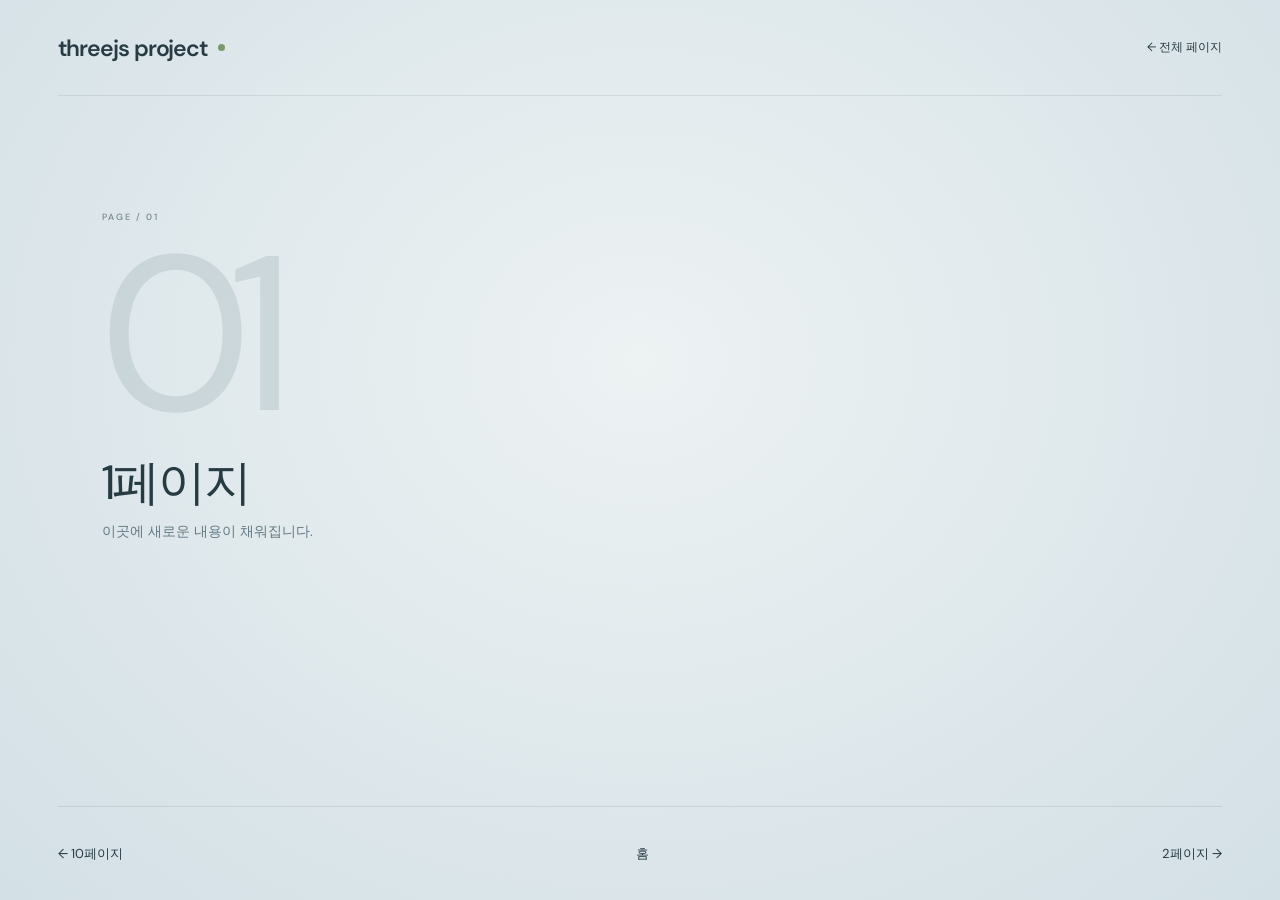
==== pages/1.html @ 6abe5468 "Build interactive Three.js orbit gallery and ten linked pages" ====
<!doctype html><html lang="ko"><head><meta charset="utf-8"><meta name="viewport" content="width=device-width,initial-scale=1"><title>1페이지 · threejs project</title><link rel="stylesheet" href="../style.css"></head><body><header><a class="brand" href="../">threejs project<span class="dot"></span></a><a class="back" href="../">← 전체 페이지</a></header><main class="detail"><span class="eyebrow">PAGE / 01</span><div class="number">01</div><h1>1페이지</h1><p>이곳에 새로운 내용이 채워집니다.</p><!-- 이 페이지의 내용을 여기에 추가하세요. --></main><footer><div class="detail-nav"><a href="10.html">← 10페이지</a><a href="../">홈</a><a href="2.html">2페이지 →</a></div></footer></body></html>
---- style.css ----
@import url('https://fonts.googleapis.com/css2?family=DM+Sans:wght@400;500;600;700&family=Instrument+Serif:ital@0;1&display=swap');
:root{font-family:'DM Sans',Arial,'Malgun Gothic',sans-serif;color:#273b43;background:#dfe9ed}*{box-sizing:border-box}body{margin:0;min-height:100svh;background:radial-gradient(ellipse at 50% 40%,#edf2f3 0,#dce6ea 65%,#d3e0e6 100%)}header{height:96px;margin:0 4.5%;display:flex;align-items:center;justify-content:space-between;border-bottom:1px solid #52697120}.brand{font-size:23px;letter-spacing:-1.1px;font-weight:600;display:flex;align-items:center;gap:10px;color:inherit;text-decoration:none}.dot{width:7px;height:7px;background:#7b9a6c;border-radius:50%}.edition,.eyebrow,.index-label,.count{font-size:10px;letter-spacing:2px;font-weight:500}.edition{color:#637983}#gallery{height:calc(100svh - 190px);min-height:540px;position:relative;overflow:hidden}#stage{position:absolute;inset:0;touch-action:pan-y}#stage canvas{display:block;width:100%;height:100%;outline:none}.intro{position:absolute;top:28px;left:4.5%;pointer-events:none}.eyebrow{font-size:9px;color:#72858d}h1{font-size:clamp(25px,3vw,42px);line-height:1.05;letter-spacing:-1.5px;font-weight:400;margin:13px 0}h1 em{font-family:'Instrument Serif',Georgia,serif;font-weight:400}.guide{position:absolute;bottom:10px;left:0;right:0;display:flex;align-items:center;justify-content:center;gap:22px;font-size:11px;color:#526c77}button{font:inherit;color:inherit;border:1px solid #78909a55;padding:8px 13px;border-radius:30px;background:#ffffff35;cursor:pointer}button:hover{background:#fff8}footer{min-height:94px;margin:0 4.5%;border-top:1px solid #52697125;display:flex;align-items:center;justify-content:space-between;gap:24px}nav{display:flex;gap:8px}nav a{display:grid;place-items:center;width:36px;height:36px;border-radius:50%;color:#526972;text-decoration:none;font-size:11px;transition:.2s}nav a:hover,nav a.active{background:#273b43;color:white}a:focus-visible,button:focus-visible{outline:2px solid #426999;outline-offset:4px}.detail{min-height:calc(100svh - 190px);padding:12vh 8vw}.detail .number{font-size:clamp(90px,20vw,220px);letter-spacing:-.08em;line-height:1;color:#38546020}.detail h1{font-size:48px;letter-spacing:-2px}.detail p{color:#637983;font-size:14px}.back{color:inherit;font-size:12px;text-decoration:none}.detail-nav{display:flex;justify-content:space-between;width:100%}.detail-nav a{color:inherit;font-size:13px;text-decoration:none}@media(max-width:650px){header{height:76px}.brand{font-size:20px}.edition{display:none}#gallery{height:calc(100svh - 210px);min-height:480px}.intro{top:24px}.guide{font-size:10px;gap:10px}footer{padding:18px 0;flex-wrap:wrap;justify-content:center;gap:8px}.index-label{width:100%;text-align:center;font-size:9px}.count{display:none}nav{gap:0}nav a{width:32px;height:32px}}
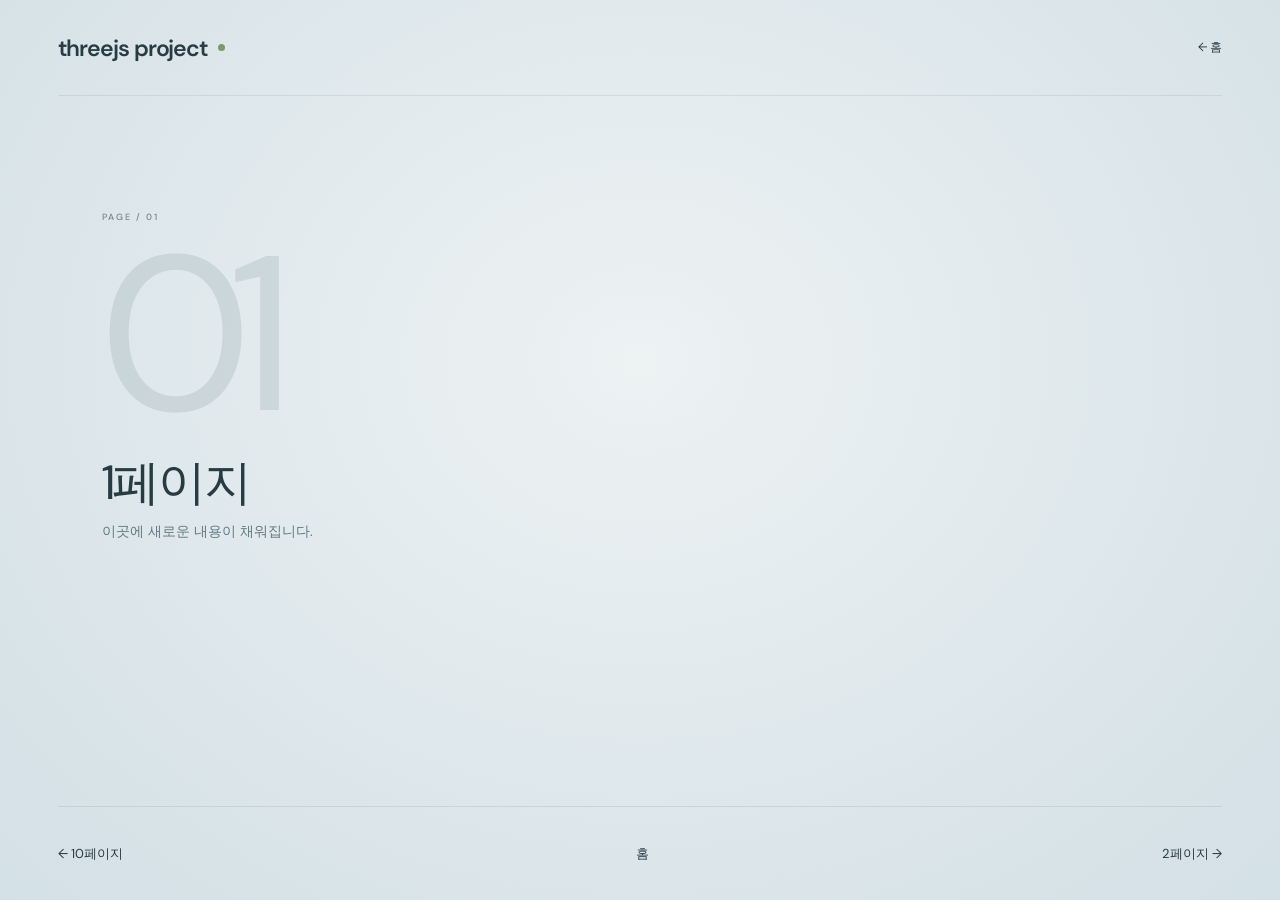
==== commit e2a2f210: "Fix continuous rotation, add resilient animated fallback, vivid papers and home links" ====
--- a/pages/1.html
+++ b/pages/1.html
@@ -1 +1 @@
-<!doctype html><html lang="ko"><head><meta charset="utf-8"><meta name="viewport" content="width=device-width,initial-scale=1"><title>1페이지 · threejs project</title><link rel="stylesheet" href="../style.css"></head><body><header><a class="brand" href="../">threejs project<span class="dot"></span></a><a class="back" href="../">← 전체 페이지</a></header><main class="detail"><span class="eyebrow">PAGE / 01</span><div class="number">01</div><h1>1페이지</h1><p>이곳에 새로운 내용이 채워집니다.</p><!-- 이 페이지의 내용을 여기에 추가하세요. --></main><footer><div class="detail-nav"><a href="10.html">← 10페이지</a><a href="../">홈</a><a href="2.html">2페이지 →</a></div></footer></body></html>+<!doctype html><html lang="ko"><head><meta charset="utf-8"><meta name="viewport" content="width=device-width,initial-scale=1"><title>1페이지 · threejs project</title><link rel="stylesheet" href="../style.css?v=4"></head><body><header><a class="brand" href="../index.html?v=4">threejs project<span class="dot"></span></a><a class="back" href="../index.html?v=4">← 홈</a></header><main class="detail"><span class="eyebrow">PAGE / 01</span><div class="number">01</div><h1>1페이지</h1><p>이곳에 새로운 내용이 채워집니다.</p><!-- 이 페이지의 내용을 여기에 추가하세요. --></main><footer><div class="detail-nav"><a href="10.html">← 10페이지</a><a href="../index.html?v=4">홈</a><a href="2.html">2페이지 →</a></div></footer></body></html>
--- a/style.css
+++ b/style.css
@@ -1,2 +1,3 @@
 @import url('https://fonts.googleapis.com/css2?family=DM+Sans:wght@400;500;600;700&family=Instrument+Serif:ital@0;1&display=swap');
 :root{font-family:'DM Sans',Arial,'Malgun Gothic',sans-serif;color:#273b43;background:#dfe9ed}*{box-sizing:border-box}body{margin:0;min-height:100svh;background:radial-gradient(ellipse at 50% 40%,#edf2f3 0,#dce6ea 65%,#d3e0e6 100%)}header{height:96px;margin:0 4.5%;display:flex;align-items:center;justify-content:space-between;border-bottom:1px solid #52697120}.brand{font-size:23px;letter-spacing:-1.1px;font-weight:600;display:flex;align-items:center;gap:10px;color:inherit;text-decoration:none}.dot{width:7px;height:7px;background:#7b9a6c;border-radius:50%}.edition,.eyebrow,.index-label,.count{font-size:10px;letter-spacing:2px;font-weight:500}.edition{color:#637983}#gallery{height:calc(100svh - 190px);min-height:540px;position:relative;overflow:hidden}#stage{position:absolute;inset:0;touch-action:pan-y}#stage canvas{display:block;width:100%;height:100%;outline:none}.intro{position:absolute;top:28px;left:4.5%;pointer-events:none}.eyebrow{font-size:9px;color:#72858d}h1{font-size:clamp(25px,3vw,42px);line-height:1.05;letter-spacing:-1.5px;font-weight:400;margin:13px 0}h1 em{font-family:'Instrument Serif',Georgia,serif;font-weight:400}.guide{position:absolute;bottom:10px;left:0;right:0;display:flex;align-items:center;justify-content:center;gap:22px;font-size:11px;color:#526c77}button{font:inherit;color:inherit;border:1px solid #78909a55;padding:8px 13px;border-radius:30px;background:#ffffff35;cursor:pointer}button:hover{background:#fff8}footer{min-height:94px;margin:0 4.5%;border-top:1px solid #52697125;display:flex;align-items:center;justify-content:space-between;gap:24px}nav{display:flex;gap:8px}nav a{display:grid;place-items:center;width:36px;height:36px;border-radius:50%;color:#526972;text-decoration:none;font-size:11px;transition:.2s}nav a:hover,nav a.active{background:#273b43;color:white}a:focus-visible,button:focus-visible{outline:2px solid #426999;outline-offset:4px}.detail{min-height:calc(100svh - 190px);padding:12vh 8vw}.detail .number{font-size:clamp(90px,20vw,220px);letter-spacing:-.08em;line-height:1;color:#38546020}.detail h1{font-size:48px;letter-spacing:-2px}.detail p{color:#637983;font-size:14px}.back{color:inherit;font-size:12px;text-decoration:none}.detail-nav{display:flex;justify-content:space-between;width:100%}.detail-nav a{color:inherit;font-size:13px;text-decoration:none}@media(max-width:650px){header{height:76px}.brand{font-size:20px}.edition{display:none}#gallery{height:calc(100svh - 210px);min-height:480px}.intro{top:24px}.guide{font-size:10px;gap:10px}footer{padding:18px 0;flex-wrap:wrap;justify-content:center;gap:8px}.index-label{width:100%;text-align:center;font-size:9px}.count{display:none}nav{gap:0}nav a{width:32px;height:32px}}
+.home-link{margin-left:auto;margin-right:30px;border:1px solid #72858d55;border-radius:30px;padding:9px 18px;font-size:12px;text-decoration:none;color:inherit}.fallback-scene{position:absolute;inset:0;display:grid;place-items:center;perspective:1100px;overflow:hidden}.fallback-orbit{position:relative;width:150px;height:210px;transform-style:preserve-3d}.paper{position:absolute;inset:0;transform-style:preserve-3d;transform:rotateY(calc(var(--i)*36deg)) translateZ(285px);color:#162d3c;text-decoration:none}.paper-face{position:absolute;inset:0;display:flex;flex-direction:column;padding:18px;background:linear-gradient(140deg,#ffffff45,transparent 45%,#172b4155),var(--paper);border-radius:5px;border:1px solid #ffffff70;box-shadow:4px 7px 12px #23384830,inset 3px 0 2px #ffffff80;transform:rotateY(var(--spin,0deg));transition:transform .18s linear;backface-visibility:visible}.paper small{font-size:8px;letter-spacing:1px}.paper b{margin-top:auto;font-size:64px;letter-spacing:-5px;font-weight:500}.paper span span{font-size:13px}.paper:focus-visible .paper-face{outline:3px solid white}#stage{pointer-events:none}.webgl-ready #stage{pointer-events:auto}.webgl-ready .fallback-scene{display:none}@media(max-width:650px){.home-link{margin-right:0}.fallback-orbit{width:100px;height:150px}.paper{transform:rotateY(calc(var(--i)*36deg)) translateZ(150px)}.paper-face{padding:12px}.paper b{font-size:42px}.paper small{font-size:6px}}
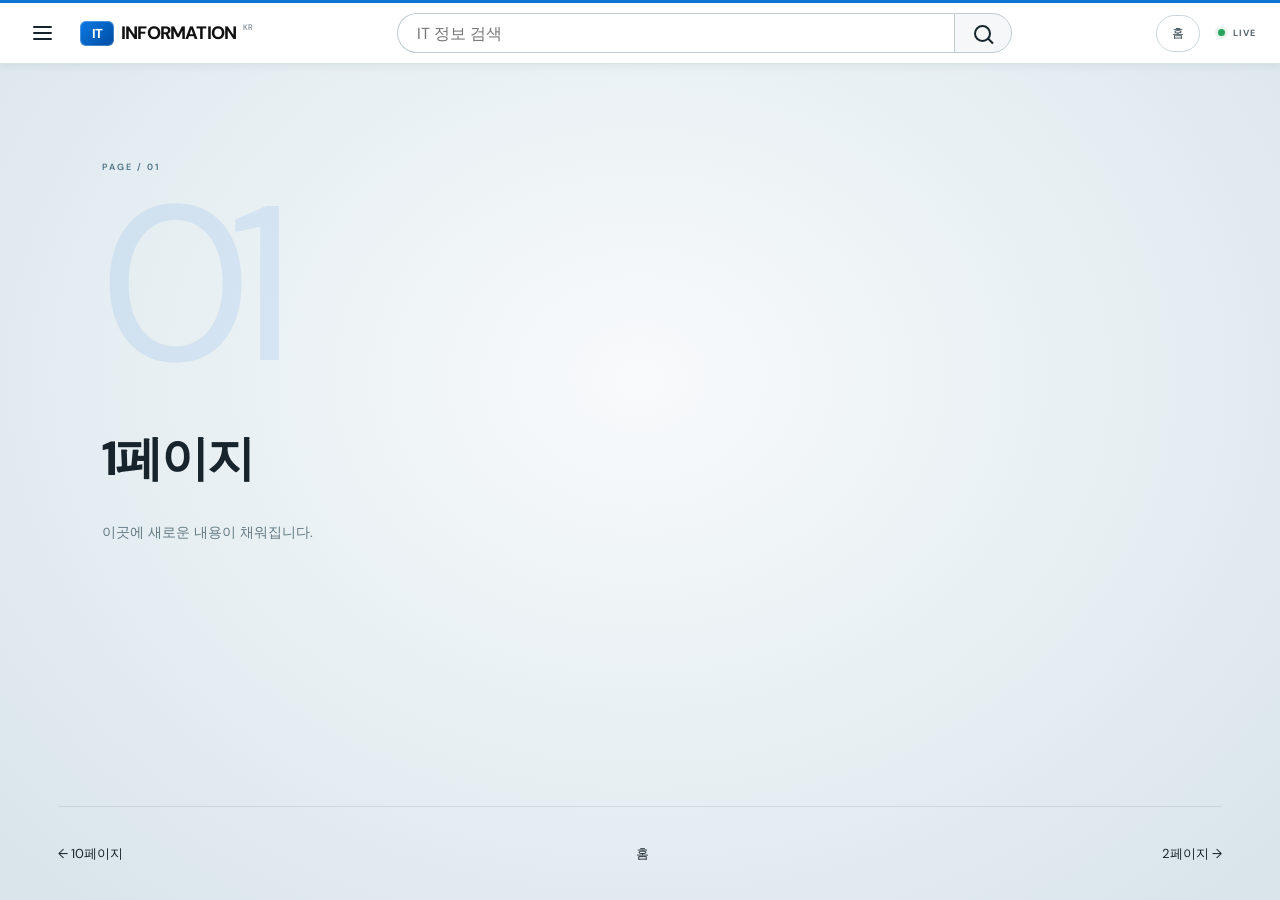
==== commit f9aaffec: "Add responsive IT INFORMATION header and page search" ====
--- a/pages/1.html
+++ b/pages/1.html
@@ -1 +1 @@
-<!doctype html><html lang="ko"><head><meta charset="utf-8"><meta name="viewport" content="width=device-width,initial-scale=1"><title>1페이지 · threejs project</title><link rel="stylesheet" href="../style.css?v=4"></head><body><header><a class="brand" href="../index.html?v=4">threejs project<span class="dot"></span></a><a class="back" href="../index.html?v=4">← 홈</a></header><main class="detail"><span class="eyebrow">PAGE / 01</span><div class="number">01</div><h1>1페이지</h1><p>이곳에 새로운 내용이 채워집니다.</p><!-- 이 페이지의 내용을 여기에 추가하세요. --></main><footer><div class="detail-nav"><a href="10.html">← 10페이지</a><a href="../index.html?v=4">홈</a><a href="2.html">2페이지 →</a></div></footer></body></html>+<!doctype html><html lang="ko"><head><meta charset="utf-8"><meta name="viewport" content="width=device-width,initial-scale=1"><title>1페이지 · threejs project</title><link rel="stylesheet" href="../style.css?v=6"></head><body><header class="site-header"><button class="menu-button" type="button" aria-label="메뉴 열기"><span></span><span></span><span></span></button><a class="brand" href="../index.html?v=6" aria-label="IT INFORMATION 홈"><span class="brand-mark">IT</span><span class="brand-name">INFORMATION</span><span class="brand-country">KR</span></a><form class="search" role="search"><label class="sr-only" for="site-search">페이지 검색</label><input id="site-search" type="search" autocomplete="off" placeholder="IT 정보 검색" aria-controls="search-results"><button class="search-submit" type="submit" aria-label="검색"><span aria-hidden="true"></span></button><div class="search-results" id="search-results" role="listbox" hidden></div></form><button class="mobile-search" type="button" aria-label="검색창 열기"><span></span></button><a class="home-link" href="../index.html?v=6">홈</a><span class="status-pill"><i></i> LIVE</span></header><main class="detail"><span class="eyebrow">PAGE / 01</span><div class="number">01</div><h1>1페이지</h1><p>이곳에 새로운 내용이 채워집니다.</p><!-- 이 페이지의 내용을 여기에 추가하세요. --></main><footer><div class="detail-nav"><a href="10.html?v=6">← 10페이지</a><a href="../index.html?v=6">홈</a><a href="2.html?v=6">2페이지 →</a></div></footer><script src="../search.js?v=6"></script></body></html>
--- a/style.css
+++ b/style.css
@@ -1,3 +1,4 @@
 @import url('https://fonts.googleapis.com/css2?family=DM+Sans:wght@400;500;600;700&family=Instrument+Serif:ital@0;1&display=swap');
-:root{font-family:'DM Sans',Arial,'Malgun Gothic',sans-serif;color:#273b43;background:#dfe9ed}*{box-sizing:border-box}body{margin:0;min-height:100svh;background:radial-gradient(ellipse at 50% 40%,#edf2f3 0,#dce6ea 65%,#d3e0e6 100%)}header{height:96px;margin:0 4.5%;display:flex;align-items:center;justify-content:space-between;border-bottom:1px solid #52697120}.brand{font-size:23px;letter-spacing:-1.1px;font-weight:600;display:flex;align-items:center;gap:10px;color:inherit;text-decoration:none}.dot{width:7px;height:7px;background:#7b9a6c;border-radius:50%}.edition,.eyebrow,.index-label,.count{font-size:10px;letter-spacing:2px;font-weight:500}.edition{color:#637983}#gallery{height:calc(100svh - 190px);min-height:540px;position:relative;overflow:hidden}#stage{position:absolute;inset:0;touch-action:pan-y}#stage canvas{display:block;width:100%;height:100%;outline:none}.intro{position:absolute;top:28px;left:4.5%;pointer-events:none}.eyebrow{font-size:9px;color:#72858d}h1{font-size:clamp(25px,3vw,42px);line-height:1.05;letter-spacing:-1.5px;font-weight:400;margin:13px 0}h1 em{font-family:'Instrument Serif',Georgia,serif;font-weight:400}.guide{position:absolute;bottom:10px;left:0;right:0;display:flex;align-items:center;justify-content:center;gap:22px;font-size:11px;color:#526c77}button{font:inherit;color:inherit;border:1px solid #78909a55;padding:8px 13px;border-radius:30px;background:#ffffff35;cursor:pointer}button:hover{background:#fff8}footer{min-height:94px;margin:0 4.5%;border-top:1px solid #52697125;display:flex;align-items:center;justify-content:space-between;gap:24px}nav{display:flex;gap:8px}nav a{display:grid;place-items:center;width:36px;height:36px;border-radius:50%;color:#526972;text-decoration:none;font-size:11px;transition:.2s}nav a:hover,nav a.active{background:#273b43;color:white}a:focus-visible,button:focus-visible{outline:2px solid #426999;outline-offset:4px}.detail{min-height:calc(100svh - 190px);padding:12vh 8vw}.detail .number{font-size:clamp(90px,20vw,220px);letter-spacing:-.08em;line-height:1;color:#38546020}.detail h1{font-size:48px;letter-spacing:-2px}.detail p{color:#637983;font-size:14px}.back{color:inherit;font-size:12px;text-decoration:none}.detail-nav{display:flex;justify-content:space-between;width:100%}.detail-nav a{color:inherit;font-size:13px;text-decoration:none}@media(max-width:650px){header{height:76px}.brand{font-size:20px}.edition{display:none}#gallery{height:calc(100svh - 210px);min-height:480px}.intro{top:24px}.guide{font-size:10px;gap:10px}footer{padding:18px 0;flex-wrap:wrap;justify-content:center;gap:8px}.index-label{width:100%;text-align:center;font-size:9px}.count{display:none}nav{gap:0}nav a{width:32px;height:32px}}
-.home-link{margin-left:auto;margin-right:30px;border:1px solid #72858d55;border-radius:30px;padding:9px 18px;font-size:12px;text-decoration:none;color:inherit}.fallback-scene{position:absolute;inset:0;display:grid;place-items:center;perspective:1100px;overflow:hidden}.fallback-orbit{position:relative;width:150px;height:210px;transform-style:preserve-3d}.paper{position:absolute;inset:0;transform-style:preserve-3d;transform:rotateY(calc(var(--i)*36deg)) translateZ(285px);color:#162d3c;text-decoration:none}.paper-face{position:absolute;inset:0;display:flex;flex-direction:column;padding:18px;background:linear-gradient(140deg,#ffffff45,transparent 45%,#172b4155),var(--paper);border-radius:5px;border:1px solid #ffffff70;box-shadow:4px 7px 12px #23384830,inset 3px 0 2px #ffffff80;transform:rotateY(var(--spin,0deg));transition:transform .18s linear;backface-visibility:visible}.paper small{font-size:8px;letter-spacing:1px}.paper b{margin-top:auto;font-size:64px;letter-spacing:-5px;font-weight:500}.paper span span{font-size:13px}.paper:focus-visible .paper-face{outline:3px solid white}#stage{pointer-events:none}.webgl-ready #stage{pointer-events:auto}.webgl-ready .fallback-scene{display:none}@media(max-width:650px){.home-link{margin-right:0}.fallback-orbit{width:100px;height:150px}.paper{transform:rotateY(calc(var(--i)*36deg)) translateZ(150px)}.paper-face{padding:12px}.paper b{font-size:42px}.paper small{font-size:6px}}
+:root{font-family:'DM Sans',Arial,'Malgun Gothic',sans-serif;color:#17242b;background:#eef3f5;--blue:#0969da;--line:#cfd9de}*{box-sizing:border-box}.sr-only{position:absolute;width:1px;height:1px;padding:0;margin:-1px;overflow:hidden;clip:rect(0,0,0,0);white-space:nowrap;border:0}body{margin:0;min-height:100svh;background:radial-gradient(ellipse at 50% 42%,#f8fafb 0,#e4edf1 62%,#d8e4e9 100%)}button,input{font:inherit}.site-header{height:64px;padding:0 24px;display:flex;align-items:center;gap:18px;background:#fff;border-top:3px solid #0b75d1;border-bottom:1px solid #dce3e7;box-shadow:0 2px 8px #102b3a12;position:relative;z-index:20}.menu-button{width:38px;height:38px;padding:9px;border:0;border-radius:50%;background:transparent;display:grid;align-content:center;gap:4px}.menu-button span{display:block;width:19px;height:2px;background:#17242b;border-radius:2px}.menu-button:hover,.mobile-search:hover{background:#edf2f4}.brand{display:flex;align-items:center;gap:7px;color:#111;text-decoration:none;white-space:nowrap}.brand-mark{display:grid;place-items:center;width:34px;height:25px;border-radius:6px;background:linear-gradient(135deg,#0a78e3,#004da3);color:#fff;font-size:13px;font-weight:800;letter-spacing:-.5px;box-shadow:inset 0 0 0 1px #ffffff42}.brand-name{font-weight:800;font-size:18px;letter-spacing:-.8px}.brand-country{align-self:flex-start;margin-top:1px;font-size:8px;color:#65737b}.search{width:min(620px,48vw);height:40px;margin:auto;display:flex;position:relative}.search input{min-width:0;flex:1;border:1px solid #bfcbd1;border-right:0;border-radius:22px 0 0 22px;background:#fff;padding:0 19px;color:#17242b;outline:0}.search input:focus{border-color:var(--blue);box-shadow:inset 1px 0 var(--blue)}.search-submit{width:58px;border:1px solid #bfcbd1;border-radius:0 22px 22px 0;background:#f5f7f8;display:grid;place-items:center}.search-submit span,.mobile-search span{width:17px;height:17px;border:2px solid #17242b;border-radius:50%;position:relative}.search-submit span:after,.mobile-search span:after{content:'';position:absolute;width:7px;height:2px;background:#17242b;right:-5px;bottom:-2px;transform:rotate(45deg)}.search-results{position:absolute;top:46px;left:0;right:0;background:#fff;border:1px solid #cbd5da;border-radius:12px;box-shadow:0 12px 30px #19313f22;overflow:hidden;z-index:30}.search-result{display:flex;align-items:center;gap:13px;padding:12px 16px;color:#17242b;text-decoration:none;font-size:13px}.search-result:hover,.search-result.is-active{background:#eaf3fb}.search-result b{color:var(--blue);font-size:11px;letter-spacing:1px}.search-empty{padding:16px;color:#74838b;font-size:13px}.home-link{border:1px solid #cbd5da;border-radius:22px;padding:9px 15px;font-size:12px;text-decoration:none;color:#233741;background:#fff}.status-pill{font-size:9px;font-weight:700;letter-spacing:1px;white-space:nowrap;color:#52636b}.status-pill i{display:inline-block;width:7px;height:7px;margin-right:5px;background:#25a55f;border-radius:50%;box-shadow:0 0 0 3px #25a55f1c}.mobile-search{display:none;width:38px;height:38px;border:0;background:transparent;border-radius:50%;place-items:center}.edition,.eyebrow,.index-label,.count{font-size:10px;letter-spacing:2px;font-weight:600}#gallery{height:calc(100svh - 158px);min-height:540px;position:relative;overflow:hidden}#stage{position:absolute;inset:0;touch-action:pan-y}#stage canvas{display:block;width:100%;height:100%;outline:none}.intro{position:absolute;top:30px;left:4.5%;pointer-events:none}.eyebrow{font-size:9px;color:#4c7183}.intro h1{font-size:clamp(25px,3vw,42px);line-height:1.05;letter-spacing:-1.5px;font-weight:500;margin:13px 0}.intro h1 em{font-family:'Instrument Serif',Georgia,serif;font-weight:400;color:var(--blue)}.guide{position:absolute;bottom:10px;left:0;right:0;display:flex;align-items:center;justify-content:center;gap:22px;font-size:11px;color:#526c77}.guide button{color:inherit;border:1px solid #78909a55;padding:8px 13px;border-radius:30px;background:#ffffff85;cursor:pointer}.guide button:hover{background:#fff}footer{min-height:94px;margin:0 4.5%;border-top:1px solid #52697125;display:flex;align-items:center;justify-content:space-between;gap:24px}nav{display:flex;gap:8px}nav a{display:grid;place-items:center;width:36px;height:36px;border-radius:50%;color:#526972;text-decoration:none;font-size:11px;transition:.2s}nav a:hover,nav a.active{background:var(--blue);color:white}a:focus-visible,button:focus-visible,input:focus-visible{outline:2px solid var(--blue);outline-offset:3px}.detail{min-height:calc(100svh - 158px);padding:10vh 8vw}.detail .number{font-size:clamp(90px,20vw,220px);letter-spacing:-.08em;line-height:1;color:#0969da18}.detail h1{font-size:48px;letter-spacing:-2px}.detail p{color:#637983;font-size:14px}.back{color:inherit;font-size:12px;text-decoration:none}.detail-nav{display:flex;justify-content:space-between;width:100%}.detail-nav a{color:inherit;font-size:13px;text-decoration:none}.fallback-scene{position:absolute;inset:0;display:grid;place-items:center;perspective:1100px;overflow:hidden}.fallback-orbit{position:relative;width:150px;height:210px;transform-style:preserve-3d}.paper{position:absolute;inset:0;transform-style:preserve-3d;transform:rotateY(calc(var(--i)*36deg)) translateZ(285px);color:#162d3c;text-decoration:none}.paper-face{position:absolute;inset:0;display:flex;flex-direction:column;padding:18px;background:linear-gradient(140deg,#ffffff45,transparent 45%,#172b4155),var(--paper);border-radius:5px;border:1px solid #ffffff70;box-shadow:4px 7px 12px #23384830,inset 3px 0 2px #ffffff80;transform:rotateY(var(--spin,0deg));transition:transform .18s linear;backface-visibility:visible}.paper small{font-size:8px;letter-spacing:1px}.paper b{margin-top:auto;font-size:64px;letter-spacing:-5px;font-weight:500}.paper span span{font-size:13px}.paper:focus-visible .paper-face{outline:3px solid white}#stage{pointer-events:none}.webgl-ready #stage{pointer-events:auto}.webgl-ready .fallback-scene{display:none}
+@media(max-width:760px){.site-header{height:58px;padding:0 12px;gap:8px}.menu-button{width:36px}.brand-name{font-size:15px}.brand-country,.home-link,.status-pill{display:none}.search{display:none;position:absolute;top:57px;left:0;width:100%;height:52px;padding:7px 12px;background:#fff;border-bottom:1px solid #d8e0e4}.search.is-open{display:flex}.search input{border-radius:20px 0 0 20px}.search-results{top:55px;left:12px;right:12px}.mobile-search{display:grid;margin-left:auto}#gallery{height:calc(100svh - 174px);min-height:490px}.intro{top:24px}.guide{font-size:10px;gap:10px}footer{padding:17px 0;flex-wrap:wrap;justify-content:center;gap:8px}.index-label{width:100%;text-align:center;font-size:9px}.count{display:none}nav{gap:0}nav a{width:32px;height:32px}.fallback-orbit{width:100px;height:150px}.paper{transform:rotateY(calc(var(--i)*36deg)) translateZ(150px)}.paper-face{padding:12px}.paper b{font-size:42px}.paper small{font-size:6px}.detail{padding:8vh 7vw}}
+.quick-menu{position:fixed;z-index:19;top:64px;left:0;width:260px;height:calc(100svh - 64px);padding:16px 10px;background:#fff;border-right:1px solid #d7e0e4;box-shadow:10px 12px 24px #142d3a18;display:flex;flex-direction:column;gap:3px;transform:translateX(-105%);transition:transform .22s ease}.quick-menu.is-open{transform:translateX(0)}.quick-menu a{display:flex;align-items:center;gap:14px;width:auto;height:auto;padding:11px 13px;border-radius:9px;color:#243842;text-decoration:none;font-size:13px}.quick-menu a:hover{background:#eaf3fb;color:#17242b}.quick-menu b{width:36px;color:var(--blue);font-size:10px;letter-spacing:1px}@media(max-width:760px){.quick-menu{top:58px;height:calc(100svh - 58px);width:min(84vw,300px)}}
